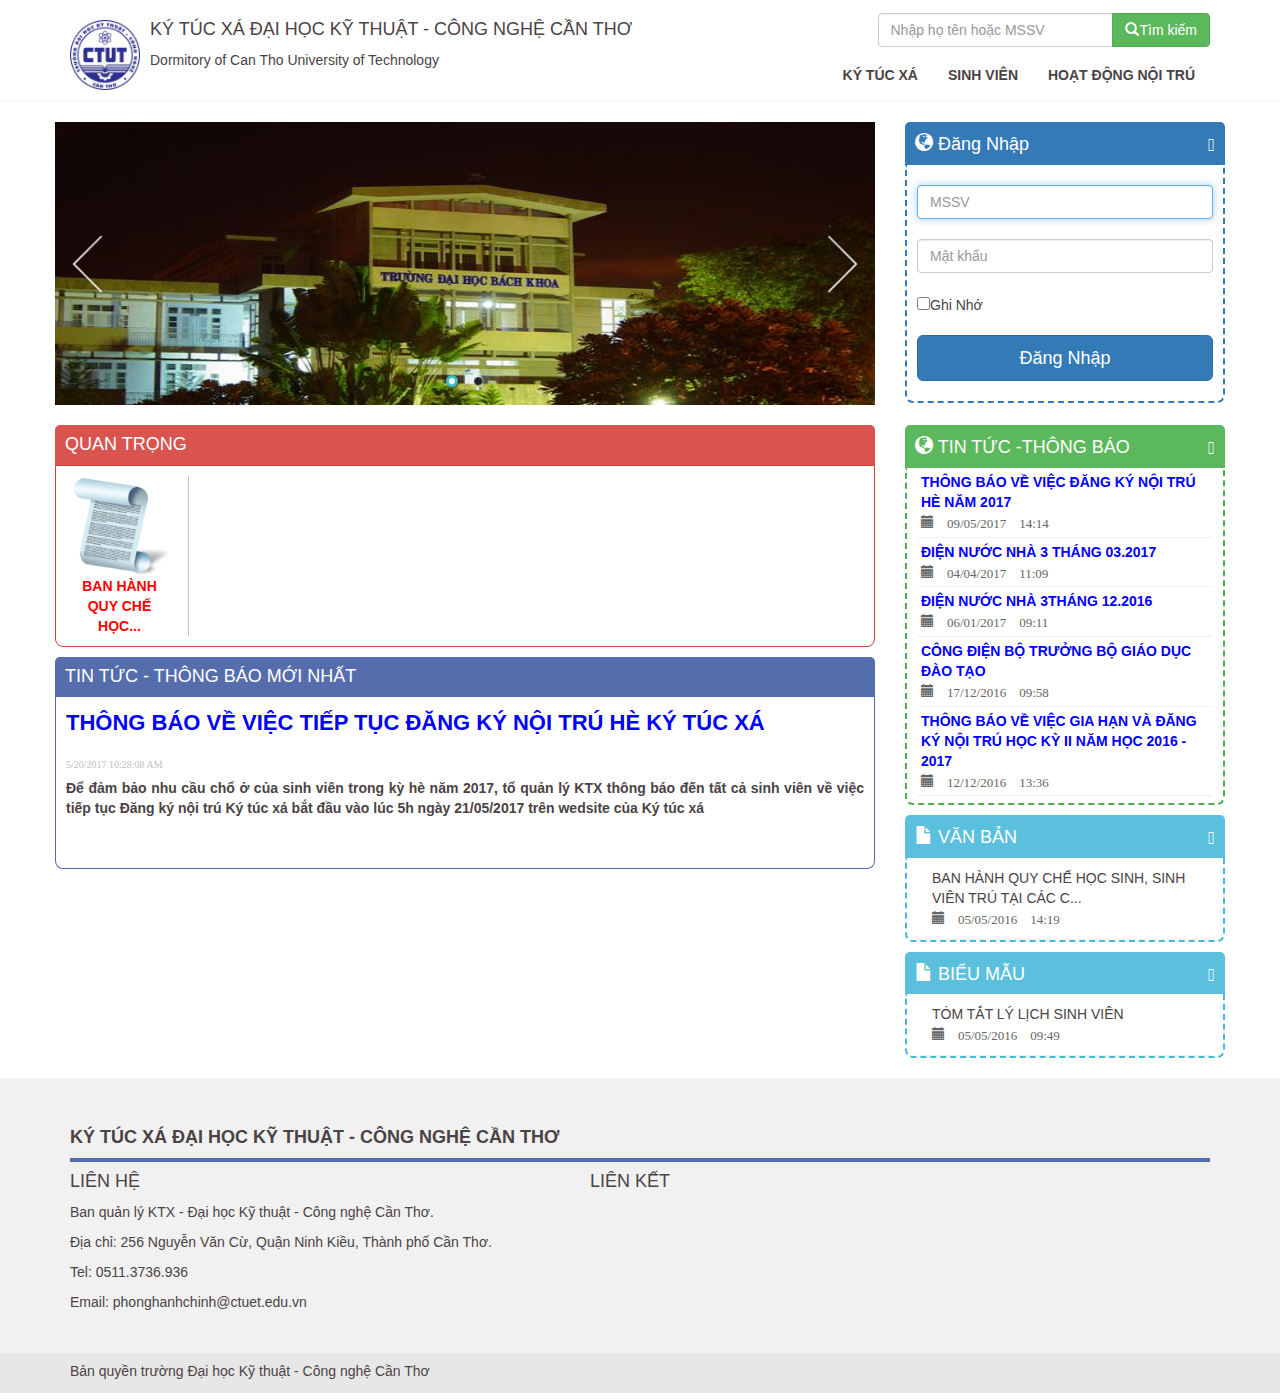
==== index.html @ af615f43 "thêm mới" ====
<!DOCTYPE html>
<html>
<head>
    <title>K&#253; t&#250;c x&#225; Đại học B&#225;ch khoa</title>
    <link rel="shortcut icon" href="./Images/logo.jpg" />
    <meta name="viewport" content="width=device-width, initial-scale=1.0, minimum-scale=1.0, maximum-scale=1.0, user-scalable=no">
    <meta charset="utf-8">
    <meta content='1594821870830928' property='fb:app_id' />
    <script src="./Content/Script/jquery-1.9.1.min.js"></script>
    <link href="./Content/css/bootstrap.min.css" rel="stylesheet" />
    <link href="./Content/css/normalize.css" rel="stylesheet" />
    <link href="./Content/css/styleTrangSinhVien.css" rel="stylesheet" />
    <link href="./Content/css/font-awesome.min.css" rel="stylesheet" />
    <link href="./Content/css/jquery.mmenu.all.css" rel="stylesheet" />
</head>
<body>
    <div id="page">
        <div id="wrapper-header">
            <div id="header" class="container">
                <div id="header-logo">
                    <a href="/">
                        <div id="header-logo-img">
                        </div>
                        <div id="header-logo-infologo">
                            <h4>KÝ TÚC XÁ ĐẠI HỌC KỸ THUẬT - CÔNG NGHỆ CẦN THƠ</h3>
                            <p>Dormitory of Can Tho University of Technology</p>
                        </div>
                    </a>
                </div>
                <div id="header-nav">
                    <div id="header-nav-sub">
                        <div class="col-sm-offset-5 col-sm-7 input-group">
                            <input type="text" class="form-control" placeholder="Nhập họ tên hoặc MSSV" id="txtTimKiem" name="txtTimKiem">
                            <span class="input-group-btn">
                                <button class="btn btn-success" type="button" onclick="TimKiem();"><span class="glyphicon glyphicon-search"></span>Tìm kiếm</button>
                            </span>
                        </div>
                    </div>
                    <div class="clearfix"></div>
                    <div id="header-nav-main">
                        <ul class="nav navbar-nav">
                            <li class="dropdown">
                                <a class="dropdown-toggle" data-toggle="dropdown">KÝ TÚC XÁ</a>
                                <ul class="dropdown-menu menumarchil">
                                    <li><a href="#">Giới thiệu Ký túc xá</a></li>
                                    <li><a href="#">Danh sách cán bộ</a></li>
                                    <li><a href="#">Thông tin phòng</a></li>                                    
                                </ul>
                            </li>
                            <li class="dropdown">
                                <a class="dropdown-toggle" data-toggle="dropdown">SINH VIÊN</a>
                                <ul class="dropdown-menu menumarchil">
                                        <li><a href="#">Đăng nhập</a></li>
                                    <li><a href="#">Cá nhân</a></li>
                                    <li>
                                        <a href="#">
                                            Thông báo
                                        </a>
                                    </li>
                                    <li><a href="#">Góp ý</a></li>
                                    <li><a href="#">Báo vắng</a></li>
                                    <li><a href="#">Connection</a></li>
                                </ul>
                            </li>                            
                            <li class="dropdown">
                                <a class="dropdown-toggle" data-toggle="dropdown">HOẠT ĐỘNG NỘI TRÚ</a>
                                <ul class="dropdown-menu menumarchil">
                                    <li><a href="#">Đăng ký phòng</a></li>
                                    <li><a href="#">Gia hạn phòng</a></li>
                                    <li><a href="#">Yêu cầu</a></li>
                                    <li><a href="#">Dịch vụ</a></li>
                                </ul>
                            </li>
                        </ul>
                    </div>
                </div>
            </div>
        </div>
        
<style>
    .jssorb05 {
        position: absolute;
    }

        .jssorb05 div, .jssorb05 div:hover, .jssorb05 .av {
            position: absolute;
            width: 16px;
            height: 16px;
            background: url('./Images/b05.png') no-repeat;
            overflow: hidden;
            cursor: pointer;
        }

        .jssorb05 div {
            background-position: -7px -7px;
        }

            .jssorb05 div:hover, .jssorb05 .av:hover {
                background-position: -37px -7px;
            }

        .jssorb05 .av {
            background-position: -67px -7px;
        }

        .jssorb05 .dn, .jssorb05 .dn:hover {
            background-position: -97px -7px;
        }

    .jssora22l, .jssora22r {
        display: block;
        position: absolute;
        width: 40px;
        height: 58px;
        cursor: pointer;
        background: url('./Images/a22.png') center center no-repeat;
        overflow: hidden;
    }

    .jssora22l {
        background-position: -10px -31px;
    }

    .jssora22r {
        background-position: -70px -31px;
    }

    .jssora22l:hover {
        background-position: -130px -31px;
    }

    .jssora22r:hover {
        background-position: -190px -31px;
    }

    .jssora22l.jssora22ldn {
        background-position: -250px -31px;
    }

    .jssora22r.jssora22rdn {
        background-position: -310px -31px;
    }
</style>
<div class="clearfix"></div>

<div id="maincontent">
    <div id="maincontent-section1">
    <div class="listbox listbox-main news-box">
            <div id="slide">
                <div id="jssor_1" style="position: relative; margin: 0 auto; top: 0px; left: 0px; width: 810px; height: 280px; overflow: hidden; visibility: hidden;">
                   
                    <div data-u="loading" style="position: absolute; top: 0px; left: 0px;">
                        <div style="filter: alpha(opacity=70); opacity: 0.7; position: absolute; display: block; top: 0px; left: 0px; width: 100%; height: 100%;"></div>
                        <div style="position:absolute;display:block;background:url('./Images/loading.gif') no-repeat center center;top:0px;left:0px;width:100%;height:100%;"></div>
                    </div>
                    <div data-u="slides" style="cursor: default; position: relative; top: 0px; left: 0px; width: 810px; height: 400px; overflow: hidden;">
                            <div data-p="225.00" style="display: none;">
                                <a href="#" target="_blank">
                                    <img data-u="image" width="810" height="400" src="./Images/2.jpg" />
                                </a>
                            </div>
                            <div data-p="225.00" style="display: none;">
                                <a href="#" target="_blank">
                                    <img data-u="image" width="810" height="400" src="./Images/5.jpg" />
                                </a>
                            </div>
                    </div>
                    <div data-u="navigator" class="jssorb05" style="bottom:16px;right:16px;" data-autocenter="1">
                        <div data-u="prototype" style="width:16px;height:16px;"></div>
                    </div>
                    <span data-u="arrowleft" class="jssora22l" style="top:0px;left:12px;width:40px;height:58px;" data-autocenter="2"></span>
                    <span data-u="arrowright" class="jssora22r" style="top:0px;right:12px;width:40px;height:58px;" data-autocenter="2"></span>
                </div>
            </div>
     </div>
    
        <div class="listbox listbox-sidebar news-box">
            <div class="listbox listbox-sidebar notify-box">
                <div class="listbox-title" style="background-color: #337ab7">
                    <a href="/TrangChu/TatCaTinTuc">
                        <h4 style="width:100%">
                            <span class="glyphicon glyphicon-globe" aria-hidden="true"></span> Đăng Nhập
                            <span class="glyphicon glyphicon-triangle-right" aria-hidden="true" style="float:right"></span>
                        </h4>
                    </a>
                </div>
            <div class="listbox-content" style="border-color: #337ab7;">
                
                    <form action="/SinhVienDangNhap/KiemTraDangNhap" method="post" name="dangNhap"><br>
                        <label for="MSSV" class="sr-only">MSSV:</label>
                        <input type="text" id="MSSV" name="MSSV" class="form-control" placeholder="MSSV" required="" autofocus="" background-repeat: no-repeat; background-attachment: scroll; background-size: 16px 18px; background-position: 98% 50%; cursor: auto;"><br>
                        <label for="matKhau" class="sr-only">Mật khẩu:</label>
                        <input type="password" id="matKhau" name="matKhau" class="form-control" placeholder="Mật khẩu" required="" background-repeat: no-repeat; background-attachment: scroll; background-size: 16px 18px; background-position: 98% 50%;"><br>
                        <input type="checkbox" id="ghinho" name="matKhau">Ghi Nhớ
                        <br>
                        <br>
                        <button class="btn btn-lg btn-primary btn-block" type="submit">Đăng Nhập</button>
                        <br>
                    </form>
                
            </div>
            </div>
        </div>


       
    
    </div>

    <div class="clearfix"></div>
    <div id="maincontent-section2">
        <div class="listbox listbox-main">
                <div class="listbox-title" style="background-color: #d9534f">
                    <h4>QUAN TRỌNG</h4>
                </div>
                <div class="listbox listbox-main faqs-box" style="padding:10px; margin-top:0px; margin-bottom: 10px; border: solid 1px #d43f3a; border-bottom-left-radius: 8px; border-bottom-right-radius: 8px;">
                    <center>
                        <div class="row" style="float: none;">
                                <div class="col-sm-2" style="border-right:solid 1px silver">
                                    <a href="/TrangChu/XemVanBan?idVanBanBieuMau=4" title="Ban h&#224;nh Quy chế học sinh, sinh vi&#234;n tr&#250; tại c&#225;c cơ sở gi&#225;o dục thuộc hệ thống gi&#225;o dục quốc d&#226;n" class="GhimLon">
                                            <img src="./Images/vanBan.png" style="height:100px;" alt="văn bản" />
                                        <span style="text-transform: uppercase; color: red; font-weight:bold">Ban h&#224;nh Quy chế học...</span>
                                    </a>
                                    <a href="/TrangChu/XemVanBan?idVanBanBieuMau=4" title="Ban h&#224;nh Quy chế học sinh, sinh vi&#234;n tr&#250; tại c&#225;c cơ sở gi&#225;o dục thuộc hệ thống gi&#225;o dục quốc d&#226;n" class="GhimNho">
                                        <table>
                                            <tr>
                                                <td>
                                                        <img src="./Images/vanBan.png" style="height:100px;" alt="văn bản" />
                                                </td>
                                                <td>
                                                    <span style="text-transform: uppercase; color: red; font-weight:bold">Ban h&#224;nh Quy chế học sinh, sinh vi&#234;n tr&#250; tại c&#225;c cơ sở gi&#225;o dục thuộc hệ thống gi&#225;o dục quốc d&#226;n</span>
                                                </td>
                                            </tr>
                                        </table>                                                                              
                                    </a>
                                </div>
                        </div>
                    </center>
                </div>
            
                <div class="listbox-title">
                    <h4>TIN TỨC - THÔNG BÁO MỚI NHẤT</h4>
                </div>
                <div class="listbox listbox-main faqs-box">
                    <div style="color:blue;font-size:22px;text-align:left;font-weight:bold; text-transform:uppercase">TH&#212;NG B&#193;O VỀ VIỆC TIẾP TỤC ĐĂNG K&#221; NỘI TR&#218; H&#200; K&#221; T&#218;C X&#193;</div><br>
                    <span style="color:silver;font-family:'Lucida Sans';font-size:10px;float:left;">5/20/2017 10:28:08 AM</span><br>
                    <div style="text-align:justify;">
                        <p><strong>Để đảm bảo nhu cầu chổ&nbsp;ở của sinh vi&ecirc;n trong kỳ h&egrave; năm 2017, tổ quản l&yacute; KTX th&ocirc;ng b&aacute;o đến tất cả sinh vi&ecirc;n về việc tiếp tục Đăng k&yacute;&nbsp;nội tr&uacute;&nbsp;K&yacute; t&uacute;c x&aacute; bắt&nbsp;đầu v&agrave;o l&uacute;c 5h ng&agrave;y 21/05/2017 tr&ecirc;n wedsite của K&yacute; t&uacute;c x&aacute;</strong></p>

                <p>&nbsp;</p>

                    </div>
                </div>
        </div>

        <div class="listbox listbox-sidebar">
            <div class="listbox listbox-sidebar notify-box">
                <div class="listbox-title" style="background-color: #5cb85c">
                    <a href="/TrangChu/TatCaTinTuc">
                        <h4 style="width:100%">
                            <span class="glyphicon glyphicon-globe" aria-hidden="true"></span> TIN TỨC  -THÔNG BÁO
                            <span class="glyphicon glyphicon-triangle-right" aria-hidden="true" style="float:right"></span>
                        </h4>
                    </a>
                </div>
                <div class="listbox-content" style="border-color: #4cae4c;">
                    <div class="container" style="width:100%; padding:0px;">
                            <ul class="news">
                                    <li class="news-item">
                                        <table cellpadding="4">
                                            <tr>
                                                <td>
                                                    <div class="listbox-content-item-title">
                                                        <a href="/TrangChu/ChiTietBaiViet?idBaiViet=2038">
                                                            <span style="text-transform: uppercase; color: blue; font-weight: bold">TH&#212;NG B&#193;O VỀ VIỆC ĐĂNG K&#221; NỘI TR&#218; H&#200; NĂM 2017</span>
                                                        </a>
                                                    </div>
                                                    <div class="listbox-content-item-moreinfo">
                                                        <span class="listbox-content-item-moreinfo-comment date">
                                                            <span class="glyphicon glyphicon-calendar" aria-hidden="true">
                                                                09/05/2017 14:14
                                                            </span>
                                                        </span>
                                                    </div>
                                                </td>
                                            </tr>
                                        </table>
                                    </li>
                                    <li class="news-item">
                                        <table cellpadding="4">
                                            <tr>
                                                <td>
                                                    <div class="listbox-content-item-title">
                                                        <a href="/TrangChu/ChiTietBaiViet?idBaiViet=1038">
                                                            <span style="text-transform: uppercase; color: blue; font-weight: bold">ĐIỆN NƯỚC NH&#192; 3 TH&#193;NG 03.2017</span>
                                                        </a>
                                                    </div>
                                                    <div class="listbox-content-item-moreinfo">
                                                        <span class="listbox-content-item-moreinfo-comment date">
                                                            <span class="glyphicon glyphicon-calendar" aria-hidden="true">
                                                                04/04/2017 11:09
                                                            </span>
                                                        </span>
                                                    </div>
                                                </td>
                                            </tr>
                                        </table>
                                    </li>
                                    <li class="news-item">
                                        <table cellpadding="4">
                                            <tr>
                                                <td>
                                                    <div class="listbox-content-item-title">
                                                        <a href="/TrangChu/ChiTietBaiViet?idBaiViet=1037">
                                                            <span style="text-transform: uppercase; color: blue; font-weight: bold">ĐIỆN NƯỚC NH&#192; 3TH&#193;NG 12.2016</span>
                                                        </a>
                                                    </div>
                                                    <div class="listbox-content-item-moreinfo">
                                                        <span class="listbox-content-item-moreinfo-comment date">
                                                            <span class="glyphicon glyphicon-calendar" aria-hidden="true">
                                                                06/01/2017 09:11
                                                            </span>
                                                        </span>
                                                    </div>
                                                </td>
                                            </tr>
                                        </table>
                                    </li>
                                    <li class="news-item">
                                        <table cellpadding="4">
                                            <tr>
                                                <td>
                                                    <div class="listbox-content-item-title">
                                                        <a href="/TrangChu/ChiTietBaiViet?idBaiViet=37">
                                                            <span style="text-transform: uppercase; color: blue; font-weight: bold">C&#212;NG ĐIỆN BỘ TRƯỞNG BỘ GI&#193;O DỤC Đ&#192;O TẠO</span>
                                                        </a>
                                                    </div>
                                                    <div class="listbox-content-item-moreinfo">
                                                        <span class="listbox-content-item-moreinfo-comment date">
                                                            <span class="glyphicon glyphicon-calendar" aria-hidden="true">
                                                                17/12/2016 09:58
                                                            </span>
                                                        </span>
                                                    </div>
                                                </td>
                                            </tr>
                                        </table>
                                    </li>
                                    <li class="news-item">
                                        <table cellpadding="4">
                                            <tr>
                                                <td>
                                                    <div class="listbox-content-item-title">
                                                        <a href="/TrangChu/ChiTietBaiViet?idBaiViet=36">
                                                            <span style="text-transform: uppercase; color: blue; font-weight: bold">TH&#212;NG B&#193;O VỀ VIỆC GIA HẠN V&#192; ĐĂNG K&#221; NỘI TR&#218; HỌC KỲ II NĂM HỌC 2016 - 2017</span>
                                                        </a>
                                                    </div>
                                                    <div class="listbox-content-item-moreinfo">
                                                        <span class="listbox-content-item-moreinfo-comment date">
                                                            <span class="glyphicon glyphicon-calendar" aria-hidden="true">
                                                                12/12/2016 13:36
                                                            </span>
                                                        </span>
                                                    </div>
                                                </td>
                                            </tr>
                                        </table>
                                    </li>
                                    <li class="news-item">
                                        <table cellpadding="4">
                                            <tr>
                                                <td>
                                                    <div class="listbox-content-item-title">
                                                        <a href="/TrangChu/ChiTietBaiViet?idBaiViet=35">
                                                            <span style="text-transform: uppercase; color: blue; font-weight: bold">ĐIỆN NƯỚC NH&#192; 3 TH&#193;NG 10.2016</span>
                                                        </a>
                                                    </div>
                                                    <div class="listbox-content-item-moreinfo">
                                                        <span class="listbox-content-item-moreinfo-comment date">
                                                            <span class="glyphicon glyphicon-calendar" aria-hidden="true">
                                                                03/11/2016 00:22
                                                            </span>
                                                        </span>
                                                    </div>
                                                </td>
                                            </tr>
                                        </table>
                                    </li>
                                    <li class="news-item">
                                        <table cellpadding="4">
                                            <tr>
                                                <td>
                                                    <div class="listbox-content-item-title">
                                                        <a href="/TrangChu/ChiTietBaiViet?idBaiViet=34">
                                                            <span style="text-transform: uppercase; color: blue; font-weight: bold">TH&#212;NG B&#193;O VỀ VIỆC ĐĂNG K&#221; INTERNET </span>
                                                        </a>
                                                    </div>
                                                    <div class="listbox-content-item-moreinfo">
                                                        <span class="listbox-content-item-moreinfo-comment date">
                                                            <span class="glyphicon glyphicon-calendar" aria-hidden="true">
                                                                02/11/2016 23:47
                                                            </span>
                                                        </span>
                                                    </div>
                                                </td>
                                            </tr>
                                        </table>
                                    </li>
                                    <li class="news-item">
                                        <table cellpadding="4">
                                            <tr>
                                                <td>
                                                    <div class="listbox-content-item-title">
                                                        <a href="/TrangChu/ChiTietBaiViet?idBaiViet=33">
                                                            <span style="text-transform: uppercase; color: blue; font-weight: bold">T&#204;NH H&#204;NH TRIỂN KHAI INTERNET</span>
                                                        </a>
                                                    </div>
                                                    <div class="listbox-content-item-moreinfo">
                                                        <span class="listbox-content-item-moreinfo-comment date">
                                                            <span class="glyphicon glyphicon-calendar" aria-hidden="true">
                                                                17/10/2016 03:31
                                                            </span>
                                                        </span>
                                                    </div>
                                                </td>
                                            </tr>
                                        </table>
                                    </li>
                            </ul>
                    </div>
                </div>
            </div>
          
            <div class="listbox listbox-sidebar event-box">
                <div class="listbox-title" style="background-color: #5bc0de">
                    <a href="/TrangChu/TatCaVanBan">
                        <h4 style="width:100%">
                            <span class="glyphicon glyphicon-file" aria-hidden="true"></span> VĂN BẢN
                            <span class="glyphicon glyphicon-triangle-right" aria-hidden="true" style="float:right"></span>
                        </h4>
                    </a>
                </div>
                <div class="listbox-content" style="border-color: #46b8da">
                        <div class="listbox-content-item">
                            <div class="col-xs-12">
                                <div class="listbox-content-item-title">
                                    <a href="/TrangChu/XemVanBan?idVanBanBieuMau=4" title="Ban h&#224;nh Quy chế học sinh, sinh vi&#234;n tr&#250; tại c&#225;c cơ sở gi&#225;o dục thuộc hệ thống gi&#225;o dục quốc d&#226;n">
                                        <span style="text-transform:uppercase">Ban h&#224;nh Quy chế học sinh, sinh vi&#234;n tr&#250; tại c&#225;c c...</span>
                                    </a>
                                </div>
                                <div class="listbox-content-item-moreinfo">
                                    <span class="listbox-content-item-moreinfo-comment date">
                                        <span class="glyphicon glyphicon-calendar" aria-hidden="true">
                                            05/05/2016 14:19
                                        </span>
                                    </span>
                                </div>
                            </div>
                        </div>
                </div>
            </div>
            <div class="listbox listbox-sidebar event-box">
                <div class="listbox-title" style="background-color: #5bc0de">
                    <a href="/TrangChu/TatCaBieuMau">
                        <h4 style="width:100%">
                            <span class="glyphicon glyphicon-file" aria-hidden="true"></span> BIỂU MẪU
                            <span class="glyphicon glyphicon-triangle-right" aria-hidden="true" style="float:right"></span>
                        </h4>
                    </a>
                </div>
                <div class="listbox-content" style="border-color: #46b8da">
                        <div class="listbox-content-item">
                            <div class="col-xs-12">
                                <div class="listbox-content-item-title">
                                    <a href="/TrangChu/XemVanBan?idVanBanBieuMau=2">
                                        <span style="text-transform:uppercase">T&#211;M TẮT L&#221; LỊCH SINH VI&#202;N</span>
                                    </a>
                                </div>
                                <div class="listbox-content-item-moreinfo">
                                    <span class="listbox-content-item-moreinfo-comment date">
                                        <span class="glyphicon glyphicon-calendar" aria-hidden="true">
                                            05/05/2016 09:49
                                        </span>
                                    </span>
                                </div>
                            </div>
                        </div>
                </div>
            </div>
        </div>
        
    </div>
</div>


        <div id="modal-announcement" class="modal fade" role="dialog" style="z-index:1000000">
            <div class="modal-dialog">
                <!-- Modal content-->
                <div class="modal-content">
                    <div class="alert cssload-container-over" style="display:none;"></div>
                    <div class="modal-header">
                        <button type="button" class="close" data-dismiss="modal">&times;</button>
                        <h4 class="modal-title">THÔNG BÁO</h4>
                    </div>
                    <div class="modal-body">
                        <div class="modal-announcement-message">

                        </div>
                    </div>
                    <div class="modal-footer">
                        <button type="button" class="btn btn-default" data-dismiss="modal">Đóng</button>
                    </div>
                </div>
            </div>
        </div> 
        <div id="footer">
            <div id="footer-content">
                <div class="container">
                    <div id="footer-content-nav">
                        <div id="footer-content-nav-brand">
                            <h4><a href="#"><b>KÝ TÚC XÁ ĐẠI HỌC KỸ THUẬT - CÔNG NGHỆ CẦN THƠ</b></a></h4>
                        </div>
                    </div>
                    <div id="footer-content-links">
                        <div class="links-group contact">
                            <h4>LIÊN HỆ</h4>
                            <p>Ban quản lý KTX - Đại học Kỹ thuật - Công nghệ Cần Thơ.</p>
                            <p>Địa chỉ: 256 Nguyễn Văn Cừ, Quận Ninh Kiều, Thành phố Cần Thơ.</p>
                            <p>Tel: 0511.3736.936</p>
                            <p>Email: phonghanhchinh@ctuet.edu.vn</p>
                        </div>
                        <div class="links-group connectus" style="margin-left: 20px;">
                            <h4>LIÊN KẾT</h4>

                        </div>
                    </div>
                </div>
            </div>
            <div id="footer-copyright">
                <div class="container">
                    <p>Bản quyền trường Đại học Kỹ thuật - Công nghệ Cần Thơ</p>
                </div>
            </div>
        </div>
        <nav id="my-menu">
            <ul>
                <li class="Selected"><a href="/">Trang chủ</a></li>                
                <li>
                    <a>KÝ TÚC XÁ</a>
                    <ul>
                        <li><a href="#">Giới thiệu Ký túc xá</a></li>
                        <li><a href="#">Danh sách cán bộ</a></li>
                        <li><a href="#">Thông tin phòng</a></li>
                    </ul>
                </li>
                <li>
                    <a>SINH VIÊN</a>
                    <ul>
                            <li><a href="#">Đăng nhập</a></li>
                        <li><a href="#">Cá nhân</a></li>
                        <li>
                            <a href="#">
                                Thông báo
                            </a>
                        </li>
                        <li><a href="#">Góp ý</a></li>
                        <li><a href="#">Báo vắng</a></li>
                        <li><a href="#">Connection</a></li>
                    </ul>
                </li>
                <li>
                    <a>HOẠT ĐỘNG NỘI TRÚ</a>
                    <ul>
                        <li><a href="#">Đăng ký phòng</a></li>
                        <li><a href="#">Gia hạn phòng</a></li>
                        <li><a href="#">Yêu cầu</a></li>
                        <li><a href="#">Dịch vụ</a></li>
                    </ul>
                </li>
            </ul>
        </nav>
        <div class="navbar-slide Fixed">
            <ul class="nav navbar-nav">
                <li class="navbar-slide-show">
                    <a href="#my-menu"><span class="glyphicon glyphicon-align-justify" aria-hidden="true"></span></a>
                </li>
                <li class="navbar-slide-show navbar-right" id="btn-search">
                    <a><span class="glyphicon glyphicon-search" aria-hidden="true"></span></a>
                </li>
                <li class="navbar-brand">
                    <span>KÝ TÚC XÁ ĐẠI HỌC BÁCH KHOA</span>
                </li>
                <li class="navbar-slide-logo">
                    <div class="header-slice-logo-img">
                    </div>
                </li>
                <li class="dropdown">
                    <a href="/">TRANG CHỦ</a>
                </li>
                <li class="dropdown">
                    <a class="dropdown-toggle" data-toggle="dropdown">KÝ TÚC XÁ</a>
                    <ul class="dropdown-menu menumarchil">
                        <li><a href="#">Giới thiệu Ký túc xá</a></li>
                        <li><a href="#">Danh sách cán bộ</a></li>
                        <li><a href="#">Thông tin phòng</a></li>
                    </ul>
                </li>
                <li class="dropdown">
                    <a class="dropdown-toggle" data-toggle="dropdown">SINH VIÊN</a>
                    <ul class="dropdown-menu menumarchil">
                            <li><a href="#">Đăng nhập</a></li>
                        <li><a href="#">Cá nhân</a></li>
                        <li>
                            <a href="#">
                                Thông báo
                            </a>
                        </li>
                        <li><a href="#">Góp ý</a></li>
                        <li><a href="#">Báo vắng</a></li>
                        <li><a href="#">Connection</a></li>
                    </ul>
                </li>                
                <li class="dropdown">
                    <a class="dropdown-toggle" data-toggle="dropdown">HOẠT ĐỘNG NỘI TRÚ</a>
                    <ul class="dropdown-menu menumarchil">
                        <li><a href="#">Đăng ký phòng</a></li>
                        <li><a href="#">Gia hạn phòng</a></li>
                        <li><a href="#">Yêu cầu</a></li>
                        <li><a href="#">Dịch vụ</a></li>
                    </ul>
                </li>
            </ul>
        </div>
        <div class="search-area">
            <div class="search-area-div">
                <div class="search-area-div-form">
                    <div class="col-sm-offset-6 col-sm-6 input-group">
                        <input type="text" class="form-control" placeholder="Nhập họ tên hoặc MSSV" id="txtTimKiem1" name="txtTimKiem1">
                        <span class="input-group-btn">
                            <button class="btn btn-success" type="button" onclick="TimKiem1();"><span class="glyphicon glyphicon-search"></span>Tìm kiếm</button>
                        </span>
                        <script>
                            function TimKiem1() {
                                window.location.href = "#" + txtTimKiem1.value;
                            }
                        </script>

                    </div>
                </div>
            </div>
            <div class="search-area-background" style="display:none;">
            </div>
        </div>
    <script src="./Content/Script/jquery.bootstrap.newsbox.min.js"></script>
    <script src="./Content/Script/jssor.slider.mini.js"></script>
    <script src="./Content/Script/bootstrap.min.js"></script>
    <script src="./Content/Script/jquery.mmenu.min.all.js"></script>
    <script src="./Content/Script/jquery.mmenu.fixedelements.min.js"></script>

    <script type="text/javascript">
                $(document).ready(function () {
                // Hover to show dropdown in bootstrap
                $('ul.nav li.dropdown').hover(function () {
                    $(this).find('.dropdown-menu').stop(true, true).delay(200).fadeIn(200);
                }, function () {
                    $(this).find('.dropdown-menu').stop(true, true).delay(200).fadeOut(200);
                });

                //Set script for slide fixed
                // hide .navbar first
                $(".navbar-slide").hide();

                // fade in .navbar
                $(function () {
                    $(window).scroll(function () {
                        // set distance user needs to scroll before we fadeIn navbar
                        if ($(this).scrollTop() > $('#wrapper-header').height() + 80) {
                            $('.navbar-slide').fadeIn();
                        } else if ($('#wrapper-header').css('display') != 'none') {
                            $('.navbar-slide').fadeOut();
                        }
                    });

                });
                //set menu slide side
                $("#my-menu").mmenu();

                //slide logo of party with school
                $(function animate() {
                    $(".ads-slide .ads-slide-item:first").each(function () {
                        $(this).animate(
                            {
                                marginLeft: -$(this).outerWidth(true),
                                opacity: "hide"

                            }, 2000, function () {
                                $(this).insertAfter(".ads-slide .ads-slide-item:last");
                                $(this).fadeIn();
                                $(this).css({ marginLeft: 0 });
                                setTimeout(function () { animate() }, 2000);
                            });
                    });
                });

                // Show search bar
                $(".search-area-background").click(function () {
                    $(".search-area > div").removeClass("search-show");
                    $(this).fadeOut();
                    $("#btn-search i").removeClass("fa-remove");
                    $("#btn-search i").addClass("fa-search");
                });
                $("#btn-search").click(function () {
                    if ($(".search-area-background").css("display") == "none") {
                        $(".search-area-background").fadeIn();
                        $(".search-area > div").addClass("search-show");
                        $("#btn-search i").removeClass("fa-search");
                        $("#btn-search i").addClass("fa-remove");
                    } else {
                        $(".search-area-background").fadeOut();
                        $(".search-area > div").removeClass("search-show");
                        $("#btn-search i").removeClass("fa-remove");
                        $("#btn-search i").addClass("fa-search");
                    }
                });

            });
            $(function () {
            $(".news").bootstrapNews({
                newsPerPage: 5,
                autoplay: true,
                pauseOnHover: true,
                navigation: false,
                direction: 'up',
                newsTickerInterval: 3000,
                onToDo: function () {
            }
                } );
                    });

            jQuery(document).ready(function ($) {
            var jssor_1_SlideoTransitions = [
              [{ b: 5500.0, d: 3000.0, o: -1.0, r: 240.0, e: { r: 2.0 } }],
              [{ b: -1.0, d: 1.0, o: -1.0, c: { x: 51.0, t: -51.0 } }, { b: 0.0, d: 1000.0, o: 1.0, c: { x: -51.0, t: 51.0 }, e: { o: 7.0, c: { x: 7.0, t: 7.0 } } }],
              [{ b: -1.0, d: 1.0, o: -1.0, sX: 9.0, sY: 9.0 }, { b: 1000.0, d: 1000.0, o: 1.0, sX: -9.0, sY: -9.0, e: { sX: 2.0, sY: 2.0 } }],
              [{ b: -1.0, d: 1.0, o: -1.0, r: -180.0, sX: 9.0, sY: 9.0 }, { b: 2000.0, d: 1000.0, o: 1.0, r: 180.0, sX: -9.0, sY: -9.0, e: { r: 2.0, sX: 2.0, sY: 2.0 } }],
              [{ b: -1.0, d: 1.0, o: -1.0 }, { b: 3000.0, d: 2000.0, y: 180.0, o: 1.0, e: { y: 16.0 } }],
              [{ b: -1.0, d: 1.0, o: -1.0, r: -150.0 }, { b: 7500.0, d: 1600.0, o: 1.0, r: 150.0, e: { r: 3.0 } }],
              [{ b: 10000.0, d: 2000.0, x: -379.0, e: { x: 7.0 } }],
              [{ b: 10000.0, d: 2000.0, x: -379.0, e: { x: 7.0 } }],
              [{ b: -1.0, d: 1.0, o: -1.0, r: 288.0, sX: 9.0, sY: 9.0 }, { b: 9100.0, d: 900.0, x: -1400.0, y: -660.0, o: 1.0, r: -288.0, sX: -9.0, sY: -9.0, e: { r: 6.0 } }, { b: 10000.0, d: 1600.0, x: -200.0, o: -1.0, e: { x: 16.0 } }]
            ];

            var jssor_1_options = {
                $AutoPlay: true,
                $SlideDuration: 800,
                $SlideEasing: $Jease$.$OutQuint,
                $CaptionSliderOptions: {
                    $Class: $JssorCaptionSlideo$,
                    $Transitions: jssor_1_SlideoTransitions
                },
                $ArrowNavigatorOptions: {
                    $Class: $JssorArrowNavigator$
                },
                $BulletNavigatorOptions: {
                    $Class: $JssorBulletNavigator$
                }
            };

            var jssor_1_slider = new $JssorSlider$("jssor_1", jssor_1_options);

            //responsive code begin
            //you can remove responsive code if you don't want the slider scales while window resizing
            function ScaleSlider() {
                var refSize = jssor_1_slider.$Elmt.parentNode.clientWidth;
                if (refSize) {
                    refSize = Math.min(refSize, 1920);
                    jssor_1_slider.$ScaleWidth(refSize);
                }
                else {
                    window.setTimeout(ScaleSlider, 30);
                }
            }
            ScaleSlider();
            $(window).bind("load", ScaleSlider);
            $(window).bind("resize", ScaleSlider);
            $(window).bind("orientationchange", ScaleSlider);
            //responsive code end
        });
        function TimKiem() {
            window.location.href = "#" + txtTimKiem.value;
        }
    </script>

                                
                            
    </div>
</body>
</html>
---- Content/css/styleTrangSinhVien.css ----
﻿@charset "UTF-8";
/* STYLE UNIVERSAL */
/* Navigation bar slide */
.navbar-slide {
    position: fixed;
    top: 0;
    z-index: 10;
    background: #556dac;
    width: 100%;
    -webkit-box-shadow: 5px 0px 10px 0px #4a4a4a;
    -moz-box-shadow: 5px 0px 10px 0px #4a4a4a;
    box-shadow: 5px 0px 10px 0px #4a4a4a;
}
.navbar-slide > ul > li > a {
    color: white;
    margin: 0px 5px;
}
.navbar-slide > ul > .open > a {
    background-color: #6684d2;
}
.navbar-slide > ul > .open > a:hover {
    background: #6684d2;
    background-color: none;
}
.navbar-slide .nav {
    width: 100%;
}
.navbar-slide #search-form {
    background: white;
    width: 100%;
}
/* Header */
#wrapper-header {
    border-bottom: 2px solid #fafafa;
    margin-top: 10px
}
#header-logo {
    float: left;
    width: 50%;
}
#header-logo-img {
    float: left;
    background-image: url('../../Images/logo.jpg');
}
#header-logo-infologo {
    float: left;
}
#header-nav {
    float: right;
    width: 50%;
}
#header-nav-sub {
    float: right;
}
#header-nav-sub div {
    margin-top: 3px;
}
#header-nav-main {
    float: right;
}
#header-nav-main > ul > li {
    font-weight: 600;
}
#header-nav-main > ul > li:hover {
    border-bottom: 2px solid #556dac;
}
/* Slide */
#slide {
    overflow: hidden;
    height: 100%;
}
/* Extended Navigation */
#nav-extend {
    background: #556dac;
    width: 100%;
}
#nav-extend-container {
    text-align: center;
}
#nav-extend-container .navbar-nav {
    float: none;
    display: inline-block;
    clear: none;
}
#nav-extend-container > ul .open > a {
    background: #6684d2;
}
#nav-extend-container > ul > li > a {
    text-align: center;
    color: white;
    font-weight: bold;
}
#nav-extend-container > ul > li > a:hover {
    background: #6684d2;
}
/* Main content */
#maincontent {
    margin: 0px auto;
    overflow: hidden;
}
.news-item {
    padding: 4px 4px;
    margin: 0px;
    border-bottom: 1px solid #f1f1f1;
}
.news {
    padding: 0px;
    margin: 0px;
    list-style: none;
}
.listbox-sidebar {
    float: right;
}
.listbox-main {
    float: left;    
}
.listbox-split {
    float: left;
}
.listbox-title {
    background-color: #556dac;
    padding-left: 10px;
    padding-right: 10px;
    overflow: hidden;
    border-top-left-radius: 5px;
    border-top-right-radius: 5px;
}
.listbox-title h4, .listbox-title > i {
    float: left;
    color: white;
}
.listbox-title > i {
    margin-top: 15px;
    float: right;
}
.listbox-content {
    padding-left: 10px;
    padding-right: 10px;
    border: dashed 2px #556dac;
    border-top: none;
    border-bottom-left-radius: 8px;
    border-bottom-right-radius: 8px;
}
.listbox-content .col-xs-7 {
    margin-top: 15px;
    padding: 0px;
    overflow: hidden;
    border: 2px solid #556dac;
    border-radius: 5px;
    /* fix this line to view on another web browser*/
}
.listbox-content .col-xs-7 img {
    width: 100%;
    height: 100%;
    object-fit: cover;
}
.listbox-content .col-xs-5 {
    margin-top: 15px;
}
.listbox-content-caption {
    padding: 5px;
    background: rgba(1, 1, 1, 0.6);
    color: white;
    position: absolute;
    bottom: 10%;
    width: 100%;
}
.listbox-content-imgitem .col-xs-3 {
    padding: 0px;
    overflow: hidden;
    border: 2px solid #556dac;
    border-radius: 5px;
    /* fix this line to view on another web browser*/
    background-size: cover;
}
.listbox-content-imgitem .col-xs-3 img {
    object-fit: cover;
}
.listbox-content-imgitem .col-xs-9 {
    padding: 0px;
    padding-left: 10px;
}
.listbox-content-imgitem .col-xs-9 span {
    color: #999;
}
.listbox-content-item {
    border-bottom: 1px solid #f1f1f1;
    padding: 10px 0px;
    overflow: hidden;
}
.listbox-content-item-title p {
    margin: 0px;
}
.listbox-content-item-title-status {
    color: white;
    padding: 0px 8px;
    margin: 0px 5px 0px 0px;
    border-radius: 8px;
}
.listbox-content-item-title .question-content {
    color: #999;
}
.listbox-content-item-moreinfo {
    width: 100%;
}
.listbox-content-item-moreinfo-comment {
    color: #999;
    font-size: 13px;
    margin-right: 5px;
}
.listbox-content-item .col-xs-2 {
    padding: 0px;
}
.listbox-content-item .col-xs-2 img {
    width: 100%;
}
.listbox-content-item .icon-date {
    color: white;
    text-align: center;
    font-weight: 600;
    margin-top: 5px;
}
.listbox-content-item .icon-date-year {
    border-radius: 5px 5px 0px 0px;
    background: #755248;
    margin: 0px;
    font-size: 12px;
}
.listbox-content-item .icon-date-date {
    background: #f79b77;
    padding: 5px 0px;
    border-radius: 0px 0px 5px 5px;
}
.content {
    padding: 20px;
}
#ask-group {
    margin-top: 10px;
}
#ask-group .col-xs-4 {
    padding: 10px;
    background: #e7e7e7;
}
#ask-group .col-xs-8 {
    padding: 5px;
    background: #f1f1f1;
    text-align: center;
}
.sclship-box {
    margin-right: 35px;
}
.date {
    color: #666;
}
.for-room {
    color: #6684d2;
}
.status-success {
    background: #4caf50;
}
.status-alert {
    background: #e84242;
}
.doc-box {
    margin-top: 10px;
}
.faqs-box{
    padding: 10px;
    border: solid 1px #556dac;
    border-top: none;
    border-bottom-left-radius: 8px;
    border-bottom-right-radius: 8px;
}
.notify-box {
    float: right;
}
.event-box {
    margin-top: 10px;
}
/* Ads */
.ads {
    width: 100%;
    overflow: hidden;
    border-top: 1px solid #eee;
    border-bottom: 1px solid #eee;
}
.ads-slide {
    width: 2000px;
    height: 80px;
}
.ads-slide-item {
    float: left;
}
.ads-slide-item img {
    object-fit: cover;
}
/* Footer */
#footer-content {
    background: #f1f1f1;
}
#footer-content-nav {
    overflow: hidden;
    border-bottom: 4px solid #556dac;
}
#footer-content-nav-brand {
    float: left;
}
#footer-content-nav-links {
    float: right;
}
#footer-copyright {
    background: #e7e7e7;
}
.links-group {
    float: left;
}
.connectus button {
    float: right;
}
/* Search div */
.search-area-background {
    position: fixed;
    width: 100%;
    height: 100%;
    top: 0px;
    background: rgba(0, 0, 0, 0.3);
    z-index: 1;
}
.search-area-div {
    z-index: 2;
    height: 100px;
    background: rgba(255, 255, 255, 0.95);
    width: 100%;
    position: fixed;
    top: -200px;
    transition: 300ms all ease;
}
.search-area-div-form {
    width: 100%;
    margin-top: 60px;
}
.search-area .search-show {
    top: 0px;
}
.search-area .search-box {
    background: transparent;
    border: none;
    height: 60px;
    width: 100%;
    text-align: center;
    font-size: 25px;
    font-weight: 100;
}
.search-area .search-box:focus {
    outline: 0;
}
/* Bootstrap Edit */
h3 {
    font-weight: 600;
}
body,
h4,
h5,
a {
    color: #4b4345;
}
a {
    transition: ease 200ms;
}
a:hover {
    color: #556dac;
    text-decoration: none;
    cursor: pointer;
}
a:active{
    text-decoration: none;
}
a::after{
    text-decoration: none;
}
.btn-light {
    display: inline-block;
    margin-bottom: 0;
    padding: 4px 12px;
    font-size: 14px;
    font-weight: 400;
    line-height: 1.42857143;
    text-align: center;
    white-space: nowrap;
    vertical-align: middle;
    -ms-touch-action: manipulation;
    touch-action: manipulation;
    cursor: pointer;
    -webkit-user-select: none;
    -moz-user-select: none;
    -ms-user-select: none;
    user-select: none;
    background-image: none;
    border: 1px solid transparent;
}
.btn-important {
    background: #f79b77;
    border-radius: 3px;
    color: white;
}
.btn-important:hover {
    background: #f78b61;
}
.form-control-light {
    height: 30px;
    padding: 4px 12px;
    font-size: 14px;
    line-height: 1.42857143;
    color: #555;
    background-color: #fff;
    background-image: none;
    border: 1px solid #ccc;
    box-shadow: inset 0 1px 1px rgba(0, 0, 0, 0.075);
    -webkit-transition: border-color ease-in-out .15s,-webkit-box-shadow ease-in-out .15s;
    -o-transition: border-color ease-in-out .15s,box-shadow ease-in-out .15s;
    transition: border-color ease-in-out .15s,box-shadow ease-in-out .15s;
}
.form-control-light:focus {
    border-color: #66afe9;
    outline: 0;
    -webkit-box-shadow: inset 0 1px 1px rgba(0, 0, 0, 0.075), 0 0 8px rgba(102, 175, 233, 0.6);
    box-shadow: inset 0 1px 1px rgba(0, 0, 0, 0.075), 0 0 8px rgba(102, 175, 233, 0.6);
}
.form-control-light::-moz-placeholder {
    color: #999;
    opacity: 1;
}
.form-control-light:-ms-input-placeholder {
    color: #999;
}
.form-control-light::-webkit-input-placeholder {
    color: #999;
}
.form-control-light::-ms-expand {
    background-color: transparent;
    border: 0;
}
.form-control-light[disabled], .form-control-light[readonly], fieldset[disabled] .form-control-light {
    background-color: #eee;
}
.form-control-light[disabled], fieldset[disabled] .form-control-light {
    cursor: not-allowed;
}
#maincontent .links-box, #maincontent .face-box {
    width: 46% !important;
    float: left !important;
    margin: 10px;
}
/* Viet Them */
.GhimLon{
    display: block;
}
.GhimNho{
    display: none;
}
.tamNhinSuMang{
    background-image: url('../../Images/tamNhinVaSuMang.jpg');
    border:solid 1px blue;
    background-size:100% 100%;
    background-repeat: no-repeat;
    height:400px;
    width: 100%;
}
/* STYLE RESPONSIVE */
@media only screen and (max-width: 1169px) {
    .navbar-right {
        margin-right: 5px !important;
    }
    .navbar-slide-show,
    .navbar-slide .navbar-brand {
        display: none !important;
    }
    .navbar-slide #btn-search {
        font-size: 17px;
        display: inherit !important;
    }
    .navbar-slide .header-slice-logo-img {
        width: 40px;
        height: 40px;
        margin: 5px 10px 5px 20px;
        background-image: url('../../Images/logo.jpg');
        background-size: 40px 40px;
    }
    /* Header */
    #header {
        height: 90px;
    }
    #header-logo-img {
        width: 70px;
        height: 70px;
        margin: 10px 10px 10px 0px;
        background-image: url('../../Images/logo.jpg');
        background-size: 70px 70px;
    }
    #header-nav-sub div {
        margin-top: 0px 3px;
    }
    #header-nav-main {
        margin-top: 3px;
    }
    #header-nav-main > ul > li {
        font-weight: 600;
    }
    #header-nav-main > ul > li:hover {
        border-bottom: 2px solid #556dac;
    }
    /* Extended Navigation */
    #nav-extend {
        height: 80px;
    }
    #nav-extend-container > ul > li > a {
        font-size: 14px;
        padding-bottom: 3px;
    }
    #nav-extend-container > ul > li > a i {
        font-size: 20px;
    }
    /* Main content */
    #maincontent {
        width: 970px;
        padding-bottom: 20px;
    }
    #maincontent-section2, #maincontent-section1 {
        margin-top: 20px;
    }
    .listbox {
        font-size: 13px;
    }
    .listbox-sidebar {
        width: 280px;
        float: right;
    }
    .listbox-main {
        width: 670px;
        float: left;
    }
    .listbox-split {
        width: 315px;
        float: left;
    }
    .listbox-title {
        margin-top: 10px;
        overflow: hidden;
    }
    .listbox-title h4, .listbox-title > i {
        float: left;
    }
    .listbox-title > i {
        float: right;
    }
    .listbox-content .col-xs-7 {
        margin-top: 15px;
        height: 320px;
    }
    .listbox-content .col-xs-5 {
        margin-top: 15px;
    }
    .listbox-content-caption {
        bottom: 10%;
        width: 100%;
    }
    .listbox-content-imgitem .col-xs-3 {
        width: 62px;
        height: 60px;
    }
    .listbox-content-imgitem .col-xs-3 img {
        width: 62px;
        height: 60px;
    }
    .listbox-content-imgitem .col-xs-9 {
        padding: 0px;
        padding-left: 10px;
    }
    .listbox-content-item {
        padding: 10px 0px;
    }
    .listbox-content-item-title-status {
        padding: 0px 8px;
        margin: 0px 5px 0px 0px;
        border-radius: 8px;
    }
    .listbox-content-item-moreinfo {
        width: 100%;
    }
    .listbox-content-item-moreinfo-comment {
        font-size: 13px;
        margin-right: 5px;
    }
    .listbox-content-item .col-xs-2 {
        padding: 0px;
    }
    .listbox-content-item .col-xs-2 img {
        width: 100%;
    }
    .listbox-content-item .icon-date {
        margin-top: 5px;
    }
    .listbox-content-item .icon-date-year {
        font-size: 12px;
    }
    .listbox-content-item .icon-date-date {
        padding: 5px 0px;
        border-radius: 0px 0px 5px 5px;
    }
    #ask-group {
        margin-top: 10px;
    }
    #ask-group .col-xs-4 {
        padding: 10px;
    }
    #ask-group .col-xs-8 {
        padding: 5px;
    }
    .sclship-box {
        margin-right: 35px;
    }
    /* Ads */
    .ads {
        padding: 20px 0px;
        margin-top: 20px;
        overflow: hidden;
        height: 120px;
    }
    .ads-slide-item {
        margin: 5px 10px;
        height: 80px;
    }
    .ads-slide-item img {
        height: 80px;
    }
    /* Footer */
    #footer-content {
        height: 275px;
        padding: 40px 0px;
    }
    #footer-content-nav-links {
        padding-top: 10px;
    }
    #footer-copyright {
        height: 40px;
    }
    #footer-copyright p {
        padding: 8px 0px;
    }
    .contact {
        width: 350px;
    }
    .links {
        width: 230px;
    }
    .connectus {
        width: 350px;
    }
    .connectus input {
        width: 200px;
    }
    .container {
        width: 970px;
    }
    /* Bootstrap fix */
    h3 {
        font-size: 20px;
    }
    h5 {
        font-weight: bold;
        margin: 4px;
        font-size: 16px;
    }
}
@media only screen and (max-width: 969px) {
    /*Style 960px*/
    /* Header */
    #header {
        height: 80px;
    }
    #header-logo-img {
        width: 60px;
        height: 60px;
        margin: 10px 10px 10px 0px;
        background-image: url('../../Images/logo.jpg');
        background-size: 60px 60px;
    }
    #header-nav-sub div {
        margin-top: 3px;
    }
    #header-nav-main {
        margin-top: 3px;
        font-size: 12px;
    }
    #header-nav-main > ul > li {
        font-weight: 600;
        margin: 0px 0px;
        padding: 2px;
    }
    #header-nav-main > ul > li > a {
        padding-top: 8px;
        padding-bottom: 8px;
    }
    #header-nav-main > ul > li:hover {
        border-bottom: 2px solid #556dac;
    }
    /* Main content */
    #maincontent {
        width: 900px;
        padding-bottom: 20px;
    }
    #maincontent-section2, #maincontent-section1 {
        margin-top: 20px;
    }
    .listbox-sidebar {
        width: 250px;
    }
    .listbox-main {
        width: 620px;
    } 
    .listbox-main .col-xs-7 {
        width: 52%;
    }
    .listbox-main .col-xs-5 {
        width: 48%;
    }
    .listbox-split {
        width: 290px;
    }
    .listbox-content .col-xs-7 {
        margin-top: 15px;
        height: 290px;
    }
    .listbox-content .col-xs-5 {
        margin-top: 15px;
    }
    .listbox-content-caption {
        bottom: 10%;
        width: 100%;
    }
    .listbox-content-imgitem .col-xs-3 {
        width: 62px;
        height: 60px;
    }
    .listbox-content-imgitem .col-xs-3 img {
        width: 62px;
        height: 60px;
    }
    .listbox-content-imgitem .col-xs-9 {
        padding: 0px;
        padding-left: 10px;
    }
    .listbox-content-item {
        padding: 10px 0px;
    }
    .listbox-content-item-title-status {
        padding: 0px 8px;
        margin: 0px 5px 0px 0px;
        border-radius: 8px;
    }
    .listbox-content-item-moreinfo {
        width: 100%;
    }
    .listbox-content-item-moreinfo-comment {
        font-size: 13px;
        margin-right: 5px;
    }
    .listbox-content-item .col-xs-2 {
        padding: 0px;
    }
    .listbox-content-item .col-xs-2 img {
        width: 100%;
    }
    .listbox-content-item .icon-date {
        margin-top: 5px;
    }
    .listbox-content-item .icon-date-year {
        font-size: 12px;
    }
    .listbox-content-item .icon-date-date {
        padding: 5px 0px;
        border-radius: 0px 0px 5px 5px;
    }
    #ask-group {
        margin-top: 10px;
    }
    #ask-group .col-xs-4 {
        padding: 10px;
    }
    #ask-group .col-xs-8 {
        padding: 5px;
    }
    .sclship-box {
        margin-right: 35px;
    }
    /* Footer */
    .contact {
        width: 350px;
    }
    .links {
        width: 200px;
    }
    .connectus {
        width: 320px;
    }
    .connectus input {
        width: 175px;
    }
    .container {
        width: 900px;
    }
    /* Bootstrap fix */
    h3 {
        margin-top: 12px;
    }
}
@media only screen and (max-width: 899px) {
    #wrapper-header {
        display: none;
    }
    .navbar-slide {
        display: inherit !important;
        -webkit-transition: -webkit-transform 0.4s ease;
        -ms-transition: -ms-transform 0.4s ease;
        transition: transform 0.4s ease;
    }
    html.mm-blocking #mm-blocker {
        background: rgba(1, 1, 1, 0.7);
    }
    .navbar-slide > ul > li {
        display: none;
    }
    .navbar-slide-show,
    .navbar-slide .navbar-brand {
        display: inherit !important;
    }
    .navbar-slide .navbar-brand {
        color: white;
        font-weight: bold;
        float: left;
    }
    #slide {
        margin-top: 50px;
    }
    .content {
        margin-top: 25px;
    }
    /* Main content */
    #maincontent {
        width: 800px;
        padding: 5px;
        padding-bottom: 20px;
    }
    #maincontent-section2, #maincontent-section1 {
        margin-top: 20px;
    }
    #maincontent .notify-box {
        width: 100%;
    }
    #maincontent .doc-box, #maincontent .links-box, #maincontent .face-box {
        width: 46% !important;
        float: left !important;
        margin: 10px;
    }
    #maincontent .event-box {
        margin-top: 20px;
    }
    #maincontent .event-box .col-xs-2 {
        width: 50px;
    }
    .listbox-sidebar {
        width: 100%;
        float: left;
    }
    .listbox-main {
        width: 100%;
    }    
    .listbox-main .col-xs-7 {
        width: 52%;
    }
    .listbox-main .col-xs-5 {
        width: 48%;
    }
    .listbox-split {
        width: 47%;
    }
    .listbox-content .col-xs-7 {
        margin-top: 15px;
        height: 290px;
    }
    .listbox-content .col-xs-5 {
        margin-top: 15px;
    }
    .listbox-content-caption {
        bottom: 10%;
        width: 100%;
    }
    .listbox-content-imgitem .col-xs-3 {
        width: 62px;
        height: 60px;
    }
    .listbox-content-imgitem .col-xs-3 img {
        width: 62px;
        height: 60px;
    }
    .listbox-content-imgitem .col-xs-9 {
        padding: 0px;
        padding-left: 10px;
    }
    .listbox-content-item {
        padding: 10px 0px;
    }
    .listbox-content-item-title-status {
        padding: 0px 8px;
        margin: 0px 5px 0px 0px;
        border-radius: 8px;
    }
    .listbox-content-item-moreinfo {
        width: 100%;
    }
    .listbox-content-item-moreinfo-comment {
        font-size: 13px;
        margin-right: 5px;
    }
    .listbox-content-item .col-xs-2 {
        padding: 0px;
    }
    .listbox-content-item .col-xs-2 img {
        width: 100%;
    }
    .listbox-content-item .icon-date {
        margin-top: 5px;
    }
    .listbox-content-item .icon-date-year {
        font-size: 12px;
    }
    .listbox-content-item .icon-date-date {
        padding: 5px 0px;
        border-radius: 0px 0px 5px 5px;
    }
    #ask-group {
        margin-top: 10px;
    }
    #ask-group .col-xs-4 {
        padding: 10px;
    }
    #ask-group .col-xs-8 {
        padding: 5px;
    }
    .sclship-box {
        margin-right: 35px;
    }
    /* Footer */
    #footer-content {
        height: 100%;
    }
    .contact {
        width: 80%;
    }
    .links {
        width: 45%;
    }
    .connectus {
        width: 100%;
        overflow: hidden;
        border-top: 1px solid #dedede;
    }
    .connectus input {
        width: 300px;
    }
    .connectus form {
        width: 450px;
        margin: 20px auto 0px auto;
    }
    .connectus .btn-important {
        border-radius: 3px;
    }
    .container {
        width: 800px;
    }
    /* Viet Them */
    .tamNhinSuMang {
        width: 50%;
}
}
@media only screen and (max-width: 799px) {
    .navbar-slide > ul > li {
        display: none;
    }
    .navbar-slide-show,
    .navbar-slide .navbar-brand {
        display: inherit !important;
    }
    .navbar-slide .navbar-brand {
        color: white;
        font-weight: bold;
        float: left;
    }
    /* Main content */
    #maincontent {
        width: 768px;
        padding: 5px;
    }
    .container {
        width: 768px;
    }
}
@media only screen and (max-width: 767px) {
    /* Extended Navigation */
    #nav-extend {
        display: none;
    }
    .navbar-slide > ul {
        margin: 5px 0px;
    }
    .navbar-slide > ul > li {
        float: left;
    }
    .navbar-slide .navbar-brand {
        padding: 7px 15px;
        line-height: 25px;
        height: 0px;
    }
    .navbar-slide .navbar-right {
        float: right;
    }
    /* Main content */
    #maincontent {
        width: 720px;
        padding: 5px;
    }
    .container {
        width: 720px;
    }
    /* Viet Them */
    .GhimLon{
        display: none;
    }
    .GhimNho{
        float:left;
        display: block;
    }
}
@media only screen and (max-width: 719px) {
    /* Main content */
    /* Main content */
    #maincontent {
        width: 640px;
        padding: 5px;
    }
    #maincontent .doc-box, #maincontent .links-box, #maincontent .face-box {
        width: 46% !important;
        margin: 8px;
    }
    .container {
        width: 640px;
    }
}
@media only screen and (max-width: 639px) {
    /* Main content */
    #maincontent {
        width: 600px;
        padding: 5px;
    }
    #maincontent .doc-box, #maincontent .links-box, #maincontent .face-box {
        width: 47% !important;
        margin: 5px;
    }
    /* Footer */
    #footer-content-nav-brand {
        display: none;
    }
    #footer-content-nav-links {
        width: 100%;
        text-align: center;
        margin-bottom: 20px;
    }
    #footer-copyright p {
        text-align: center;
    }
    .links-group {
        width: 100%;
        text-align: center;
    }
    #footer-content {
        height: 100%;
    }
    .contact {
        width: 100%;
        overflow: hidden;
    }
    .links {
        display: none;
    }
    .connectus input {
        width: 76%;
    }
    .connectus form {
        width: 80%;
    }
    .connectus .btn-important span {
        display: none;
    }
    .connectus .btn-important span:after {
        content: "";
    }
    .container {
        width: 600px;
    }
}
@media only screen and (max-width: 599px) {
    /* Main content */
    #maincontent {
        width: 568px;
        padding: 5px;
    }
    #maincontent .doc-box, #maincontent .links-box, #maincontent .face-box {
        width: 100% !important;
        margin: 5px;
    }
    .listbox-main .col-xs-7 {
        width: 47%;
    }
    .listbox-main .col-xs-5 {
        width: 52%;
    }
    #ask-group {
        margin-top: 10px;
    }
    #ask-group .col-xs-4 {
        width: 43%;
        padding: 10px;
    }
    #ask-group .col-xs-8 {
        width: 55%;
        padding: 5px;
    }
    .sclship-box {
        margin-right: 20px;
    }
    .container {
        width: 568px;
    }
}
@media only screen and (max-width: 567px) {
    /* Main content */
    #maincontent {
        width: 480px;
        padding: 5px;
    }
    .listbox-main .col-xs-7 {
        width: 100%;
    }
    .listbox-main .col-xs-5 {
        overflow: hidden;
        width: 100%;
        padding: 0px;
        padding-top: 10px;
    }
    .listbox-main .col-xs-5 .listbox-content-imgitem {
        margin-top: 10px;
        overflow: hidden;
    }
    .container {
        width: 480px;
    }
    /* Viet Them */
    .tamNhinSuMang {
        width: 100%;
    }
}
@media only screen and (max-width: 479px) {
    /* Main content */
    #maincontent {
        width: 320px;
        padding: 5px;
    }
    #maincontent .doc-box, #maincontent .links-box, #maincontent .sclship-box, #maincontent .jobs-box, #maincontent .face-box {
        width: 100% !important;
    }
    .listbox-split {
        width: 100%;
    }
    .listbox-main .col-xs-7 {
        width: 100%;
    }
    .listbox-main .col-xs-5 {
        overflow: hidden;
        width: 100%;
        padding: 0px;
        padding-top: 10px;
    }
    .listbox-main .col-xs-5 .listbox-content-imgitem {
        margin-top: 10px;
        overflow: hidden;
    }
    #ask-group {
        margin-top: 10px;
    }
    #ask-group .col-xs-4 span {
        display: none;
    }
    #ask-group .col-xs-4:after {
        content: "Hỏi đáp ";
    }
    #ask-group .col-xs-4 {
        width: 43%;
        padding: 10px;
    }
    #ask-group .col-xs-8 {
        width: 55%;
        padding: 5px;
    }
    .navbar-slide .navbar-brand {
        transition: all;
        font-size: 13px;
    }
    .navbar-slide .navbar-brand span {
        display: none;
    }
    .navbar-slide .navbar-brand:after {
        content: "KÝ TÚC XÁ BÁCH KHOA";
    }
    .container {
        width: 320px;
    }
}
@media only screen and (min-width: 1170px) {
    .navbar-right {
        margin-right: 5px !important;
    }
    /* Header */
    .navbar-slide-show,
    .navbar-slide .navbar-brand {
        display: none !important;
    }
    .navbar-slide .header-slice-logo-img {
        width: 40px;
        height: 40px;
        margin: 5px 10px 5px 20px;
        background-image: url('../../Images/logo.jpg');
        background-size: 40px 40px;
    }
    .navbar-slide #btn-search {
        display: inherit !important;
        font-size: 17px;
    }
    #header {
        height: 90px;
    }
    #header-logo-img {
        width: 70px;
        height: 70px;
        margin: 10px 10px 10px 0px;
        background-image: url('../../Images/logo.jpg');
        background-size: 70px 70px;
    }
    #header-nav-sub div {
        margin-top: 3px;
    }
    #header-nav-main {
        margin-top: 3px;
    }
    #header-nav-main > ul > li {
        font-weight: 600;
    }
    #header-nav-main > ul > li:hover {
        border-bottom: 2px solid #556dac;
    }
    /* Extended Navigation */
    #nav-extend {
        height: 80px;
    }
    #nav-extend-container > ul > li > a {
        font-size: 14px;
        padding-bottom: 3px;
    }
    #nav-extend-container > ul > li > a i {
        font-size: 20px;
    }
    /* Main content */
    #maincontent {
        width: 1170px;
        padding-bottom: 20px;
    }
    #maincontent-section2, #maincontent-section1 {
        margin-top: 20px;
    }
    .listbox-sidebar {
        width: 320px;
        float: right;
    }
    .listbox-main {
        width: 820px;
        float: left;
    }
    .listbox-split {
        width: 390px;
        float: left;
    }
    .listbox-title {
        overflow: hidden;
    }
    .listbox-title h4, .listbox-title > i {
        float: left;
    }
    .listbox-title > i {
        float: right;
    }
    .listbox-content .col-xs-7 {
        margin-top: 15px;
        height: 320px;
    }
    .listbox-content .col-xs-5 {
        margin-top: 15px;
    }
    .listbox-content-caption {
        bottom: 10%;
        width: 100%;
    }
    .listbox-content-imgitem .col-xs-3 {
        width: 77px;
        height: 70px;
    }
    .listbox-content-imgitem .col-xs-3 img {
        width: 77px;
        height: 70px;
    }
    .listbox-content-item {
        padding: 10px 0px;
    }
    .listbox-content-item-title-status {
        padding: 0px 8px;
        margin: 0px 5px 0px 0px;
        border-radius: 8px;
    }
    .listbox-content-item-moreinfo {
        width: 100%;
    }
    .listbox-content-item-moreinfo-comment {
        font-size: 13px;
        margin-right: 5px;
    }
    .listbox-content-item .col-xs-2 {
        padding: 0px;
    }
    .listbox-content-item .col-xs-2 img {
        width: 100%;
    }
    .listbox-content-item .icon-date {
        margin-top: 5px;
    }
    .listbox-content-item .icon-date-year {
        font-size: 12px;
    }
    .listbox-content-item .icon-date-date {
        padding: 5px 0px;
        border-radius: 0px 0px 5px 5px;
    }
    #ask-group {
        margin-top: 10px;
    }
    #ask-group .col-xs-4 {
        padding: 10px;
    }
    #ask-group .col-xs-8 {
        padding: 5px;
    }
    .sclship-box {
        margin-right: 35px;
    }
    /* Ads */
    .ads {
        padding: 20px 0px;
        margin-top: 20px;
    }
    .ads-slide-item {
        margin: 5px 10px;
        height: 80px;
    }
    .ads-slide-item img {
        height: 80px;
    }
    /* Footer */
    #footer-content {
        height: 275px;
        padding: 40px 0px;
    }
    #footer-content-nav-links {
        padding-top: 10px;
    }
    #footer-copyright {
        height: 40px;
    }
    #footer-copyright p {
        padding: 8px 0px;
    }
    .contact {
        width: 500px;
    }
    .links {
        width: 330px;
    }
    .connectus {
        width: 430px;
    }
    .connectus input {
        width: 275px;
    }
    .container {
        width: 1170px;
    }
    /* Bootstrap fix */
    h5 {
        font-weight: bold;
        margin: 4px;
        font-size: 16px;
    }
    /* Viet them */
    .GhimLon{
    display: block;
}
    .GhimNho{
        display: none;
    }
    .tamNhinSuMang{
        background-image: url('../../Images/tamNhinVaSuMang.jpg');
        border:solid 1px blue;
        background-size:100% 100%;
        background-repeat: no-repeat;
        height:400px;
        width:100%;
    }
}

/*# sourceMappingURL=style.css.map */
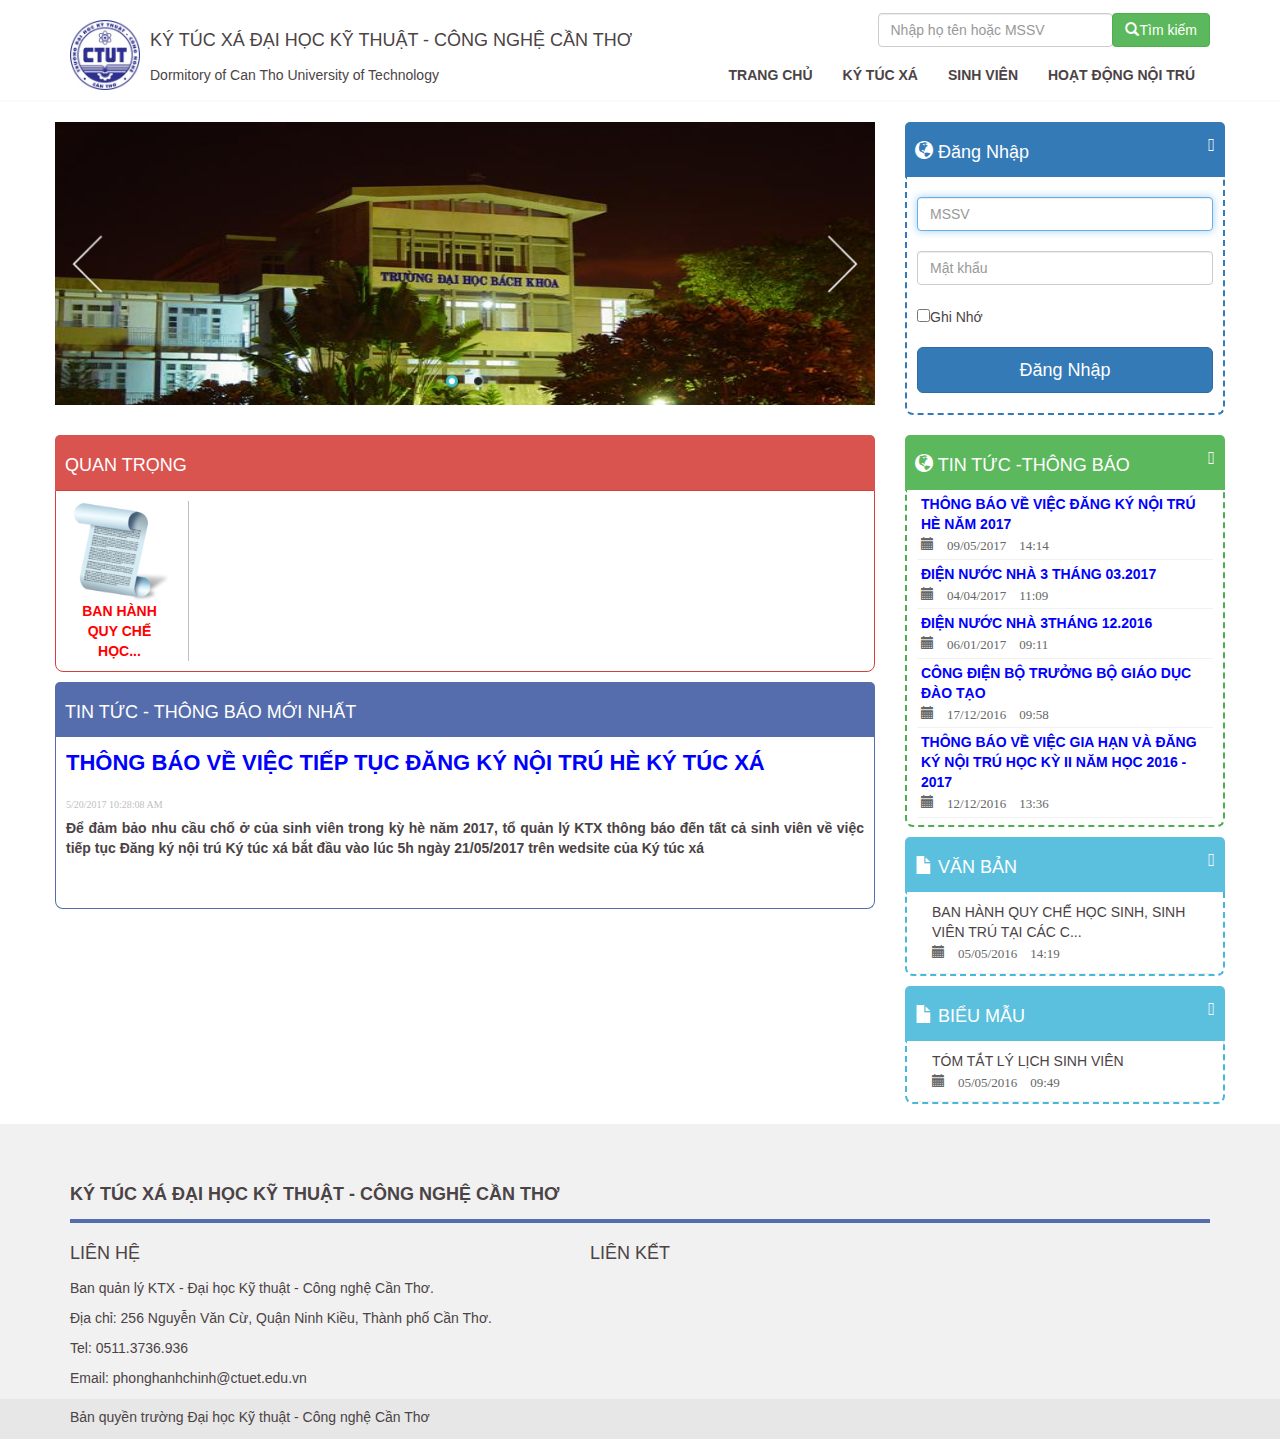
==== commit 46c888cb: "commit" ====
--- a/index.html
+++ b/index.html
@@ -19,7 +19,7 @@
         <div id="wrapper-header">
             <div id="header" class="container">
                 <div id="header-logo">
-                    <a href="/">
+                    <a href="index.html">
                         <div id="header-logo-img">
                         </div>
                         <div id="header-logo-infologo">
@@ -40,18 +40,19 @@
                     <div class="clearfix"></div>
                     <div id="header-nav-main">
                         <ul class="nav navbar-nav">
+                        <li><a href="index.html">TRANG CHỦ</a></li>
                             <li class="dropdown">
                                 <a class="dropdown-toggle" data-toggle="dropdown">KÝ TÚC XÁ</a>
                                 <ul class="dropdown-menu menumarchil">
-                                    <li><a href="#">Giới thiệu Ký túc xá</a></li>
-                                    <li><a href="#">Danh sách cán bộ</a></li>
+                                    <li><a href="gioithieu.html">Giới thiệu Ký túc xá</a></li>
+                                    <li><a href="tochuc.html">Tổ Chức Sinh Viên</a></li>
                                     <li><a href="#">Thông tin phòng</a></li>                                    
                                 </ul>
                             </li>
                             <li class="dropdown">
                                 <a class="dropdown-toggle" data-toggle="dropdown">SINH VIÊN</a>
                                 <ul class="dropdown-menu menumarchil">
-                                        <li><a href="#">Đăng nhập</a></li>
+                                        <li><a href="dangky.html">Đăng ký online</a></li>
                                     <li><a href="#">Cá nhân</a></li>
                                     <li>
                                         <a href="#">
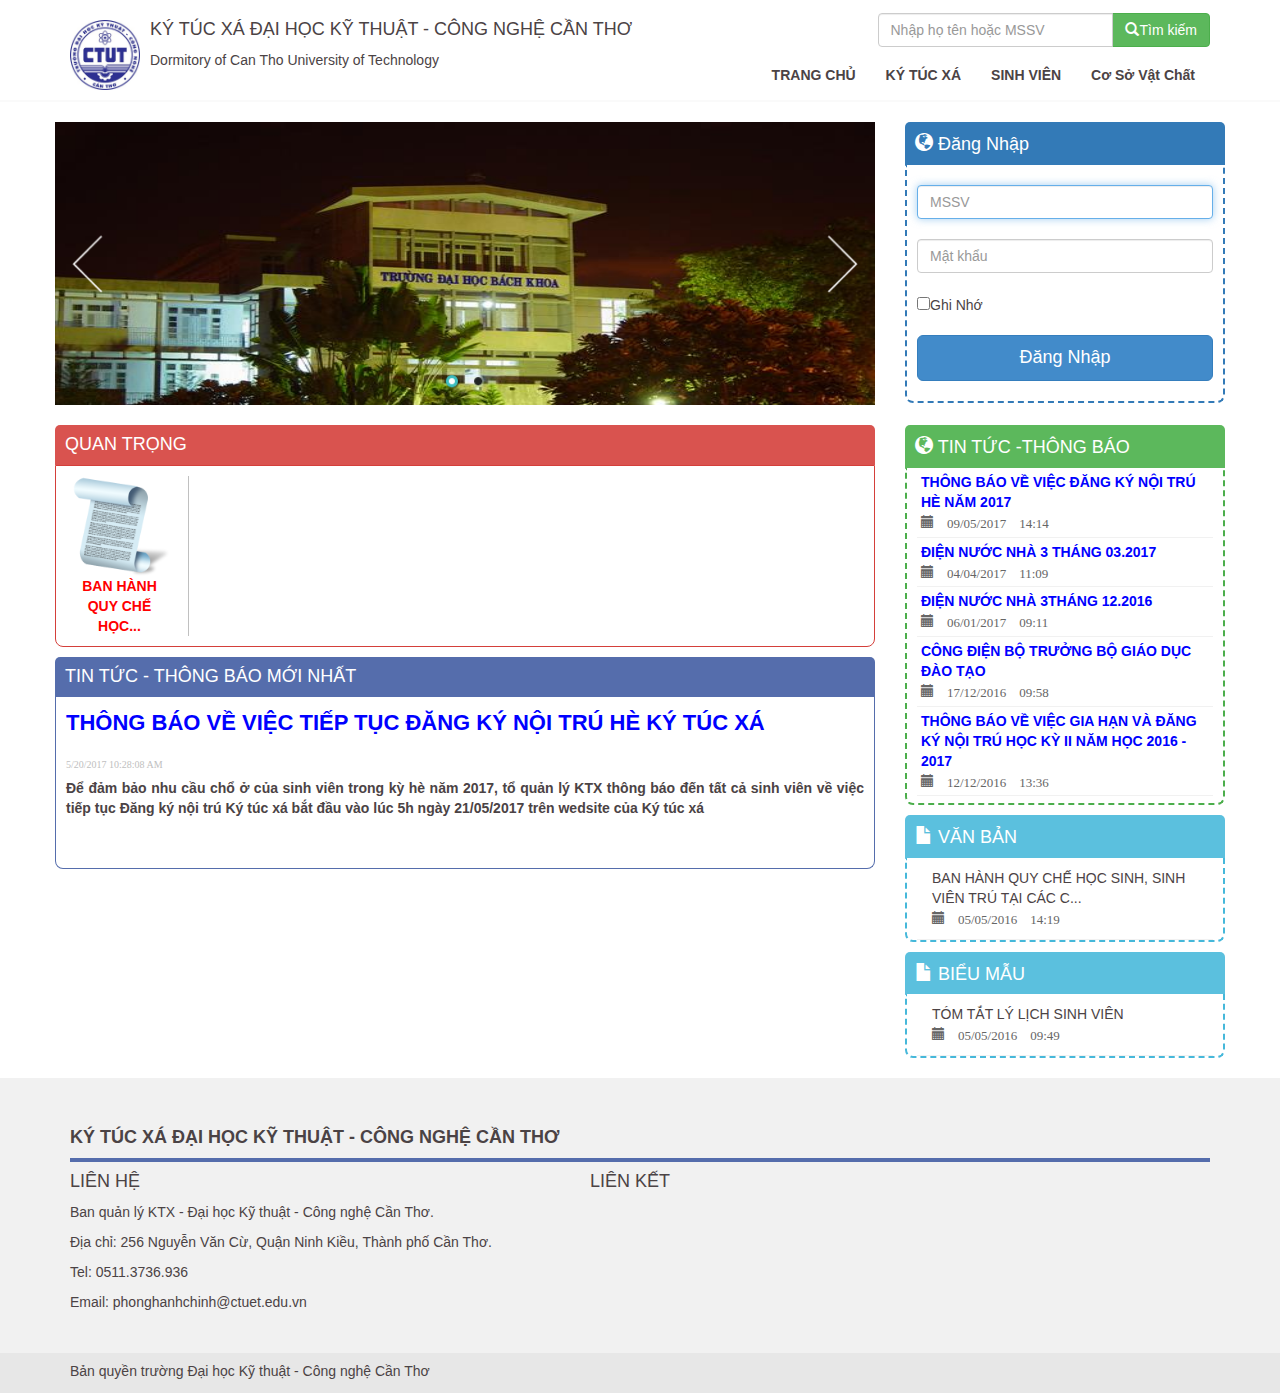
==== commit 5fa9fa59: "coi còn cần gì nữa không" ====
--- a/index.html
+++ b/index.html
@@ -45,32 +45,21 @@
                                 <a class="dropdown-toggle" data-toggle="dropdown">KÝ TÚC XÁ</a>
                                 <ul class="dropdown-menu menumarchil">
                                     <li><a href="gioithieu.html">Giới thiệu Ký túc xá</a></li>
-                                    <li><a href="tochuc.html">Tổ Chức Sinh Viên</a></li>
-                                    <li><a href="#">Thông tin phòng</a></li>                                    
+                                    <li><a href="tochuc.html">Tổ Chức Sinh Viên</a></li>                                    
                                 </ul>
                             </li>
                             <li class="dropdown">
                                 <a class="dropdown-toggle" data-toggle="dropdown">SINH VIÊN</a>
                                 <ul class="dropdown-menu menumarchil">
+                                        <li><a href="huongdan.html">Hướng dẫn đăng ký</a></li>
                                         <li><a href="dangky.html">Đăng ký online</a></li>
-                                    <li><a href="#">Cá nhân</a></li>
-                                    <li>
-                                        <a href="#">
-                                            Thông báo
-                                        </a>
-                                    </li>
-                                    <li><a href="#">Góp ý</a></li>
-                                    <li><a href="#">Báo vắng</a></li>
-                                    <li><a href="#">Connection</a></li>
                                 </ul>
                             </li>                            
                             <li class="dropdown">
-                                <a class="dropdown-toggle" data-toggle="dropdown">HOẠT ĐỘNG NỘI TRÚ</a>
+                                <a class="dropdown-toggle" data-toggle="dropdown">Cơ Sở Vật Chất</a>
                                 <ul class="dropdown-menu menumarchil">
-                                    <li><a href="#">Đăng ký phòng</a></li>
-                                    <li><a href="#">Gia hạn phòng</a></li>
-                                    <li><a href="#">Yêu cầu</a></li>
-                                    <li><a href="#">Dịch vụ</a></li>
+                                    <li><a href="xemphong.html">Thông Tin Phòng</a></li>
+                                    <li><a href="chitietphong.html">Chi Tiết Phòng Ở</a></li>
                                 </ul>
                             </li>
                         </ul>
